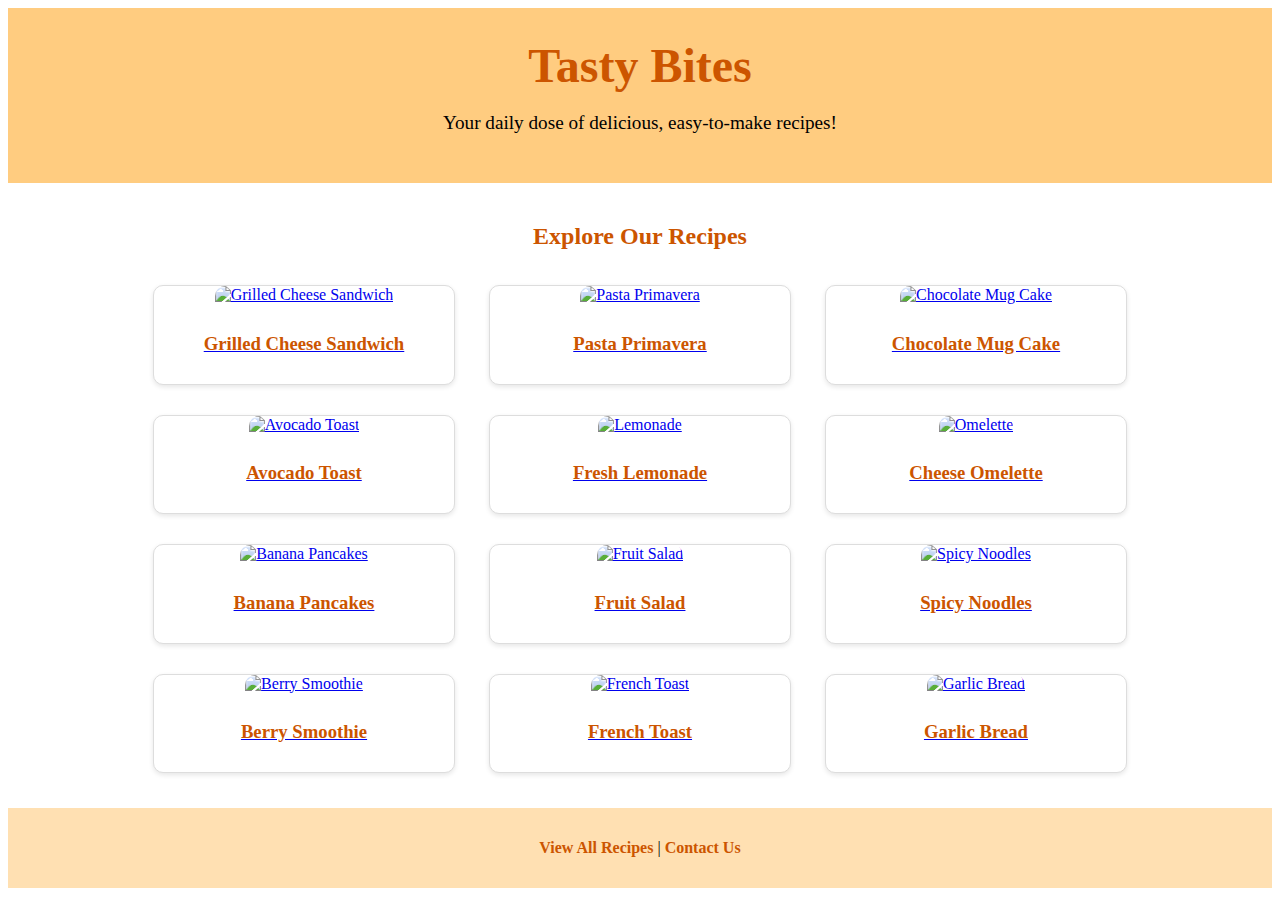
==== index.html @ 7ca5f87f "Add files via upload" ====
<!DOCTYPE html>
<html>
<head>
  <title>Tasty Bites - Home</title>
  <link rel="stylesheet" href="style.css">
</head>
<body>
  <header>
    <h1>Tasty Bites</h1>
    <p>Your daily dose of delicious, easy-to-make recipes!</p>
  </header>

  <section class="recipe-gallery">
    <h2>Explore Our Recipes</h2>
  
    <div class="card"><a href="grilled-cheese.html"><img src="grilled-cheese.JPG" alt="Grilled Cheese Sandwich"><h3>Grilled Cheese Sandwich</h3></a></div>
    <div class="card"><a href="pasta-primavera.html"><img src="pasta-primavera.JPG" alt="Pasta Primavera"><h3>Pasta Primavera</h3></a></div>
    <div class="card"><a href="chocolate-cake.html"><img src="chocolate-cake.JPG" alt="Chocolate Mug Cake"><h3>Chocolate Mug Cake</h3></a></div>
    <div class="card"><a href="avocado-toast.html"><img src="avocado-toast.JPG" alt="Avocado Toast"><h3>Avocado Toast</h3></a></div>
    <div class="card"><a href="lemonade.html"><img src="lemonade.JPG" alt="Lemonade"><h3>Fresh Lemonade</h3></a></div>
    <div class="card"><a href="omelette.html"><img src="omelette.JPG" alt="Omelette"><h3>Cheese Omelette</h3></a></div>
    <div class="card"><a href="banana-pancakes.html"><img src="banana-pancakes.JPG" alt="Banana Pancakes"><h3>Banana Pancakes</h3></a></div>
    <div class="card"><a href="fruit-salad.html"><img src="fruit-salad.JPG" alt="Fruit Salad"><h3>Fruit Salad</h3></a></div>
    <div class="card"><a href="noodles.html"><img src="noodles.JPG" alt="Spicy Noodles"><h3>Spicy Noodles</h3></a></div>
    <div class="card"><a href="smoothie.html"><img src="smoothie.JPG" alt="Berry Smoothie"><h3>Berry Smoothie</h3></a></div>
    <div class="card"><a href="french-toast.html"><img src="french-toast.JPG" alt="French Toast"><h3>French Toast</h3></a></div>
    <div class="card"><a href="garlic-bread.html"><img src="garlic-bread.JPG" alt="Garlic Bread"><h3>Garlic Bread</h3></a></div>
  </section>
  

  <footer>
    <p><a href="recipe.html">View All Recipes</a> | <a href="contact.html">Contact Us</a></p>
  </footer>
</body>
</html>
---- style.css ----
body {
  background: url('background.JPG') no-repeat center center fixed;
  background-size: cover;
}
  header {
    background-color: #ffcc80;
    padding: 30px;
    text-align: center;
  }
  
  header h1 {
    margin: 0;
    font-size: 3em;
    color: #cc5500;
  }
  
  header p {
    font-size: 1.2em;
  }
  
  .recipe-img {
    width: 300px;
    border-radius: 10px;
    display: block;
    margin: 20px auto;
  }
  
  .recipe-gallery {
    padding: 20px;
    text-align: center;
  }
  
  .recipe-gallery h2 {
    color: #cc5500;
  }
  
  .card {
    display: inline-block;
    width: 300px;
    margin: 15px;
    text-align: center;
    border: 1px solid #ddd;
    border-radius: 10px;
    background-color: white;
    box-shadow: 0 2px 5px rgba(0,0,0,0.1);
    transition: transform 0.2s;
  }
  
  .card:hover {
    transform: scale(1.03);
  }
  
  .card img {
    width: 100%;
    border-radius: 10px 10px 0 0;
  }
  
  .card h3 {
    padding: 10px;
    color: #cc5500;
  }
  
  footer {
    background-color: #ffe0b2;
    padding: 15px;
    text-align: center;
  }
  
  footer a {
    color: #cc5500;
    text-decoration: none;
    font-weight: bold;
  }
  
  footer a:hover {
    text-decoration: underline;
  }
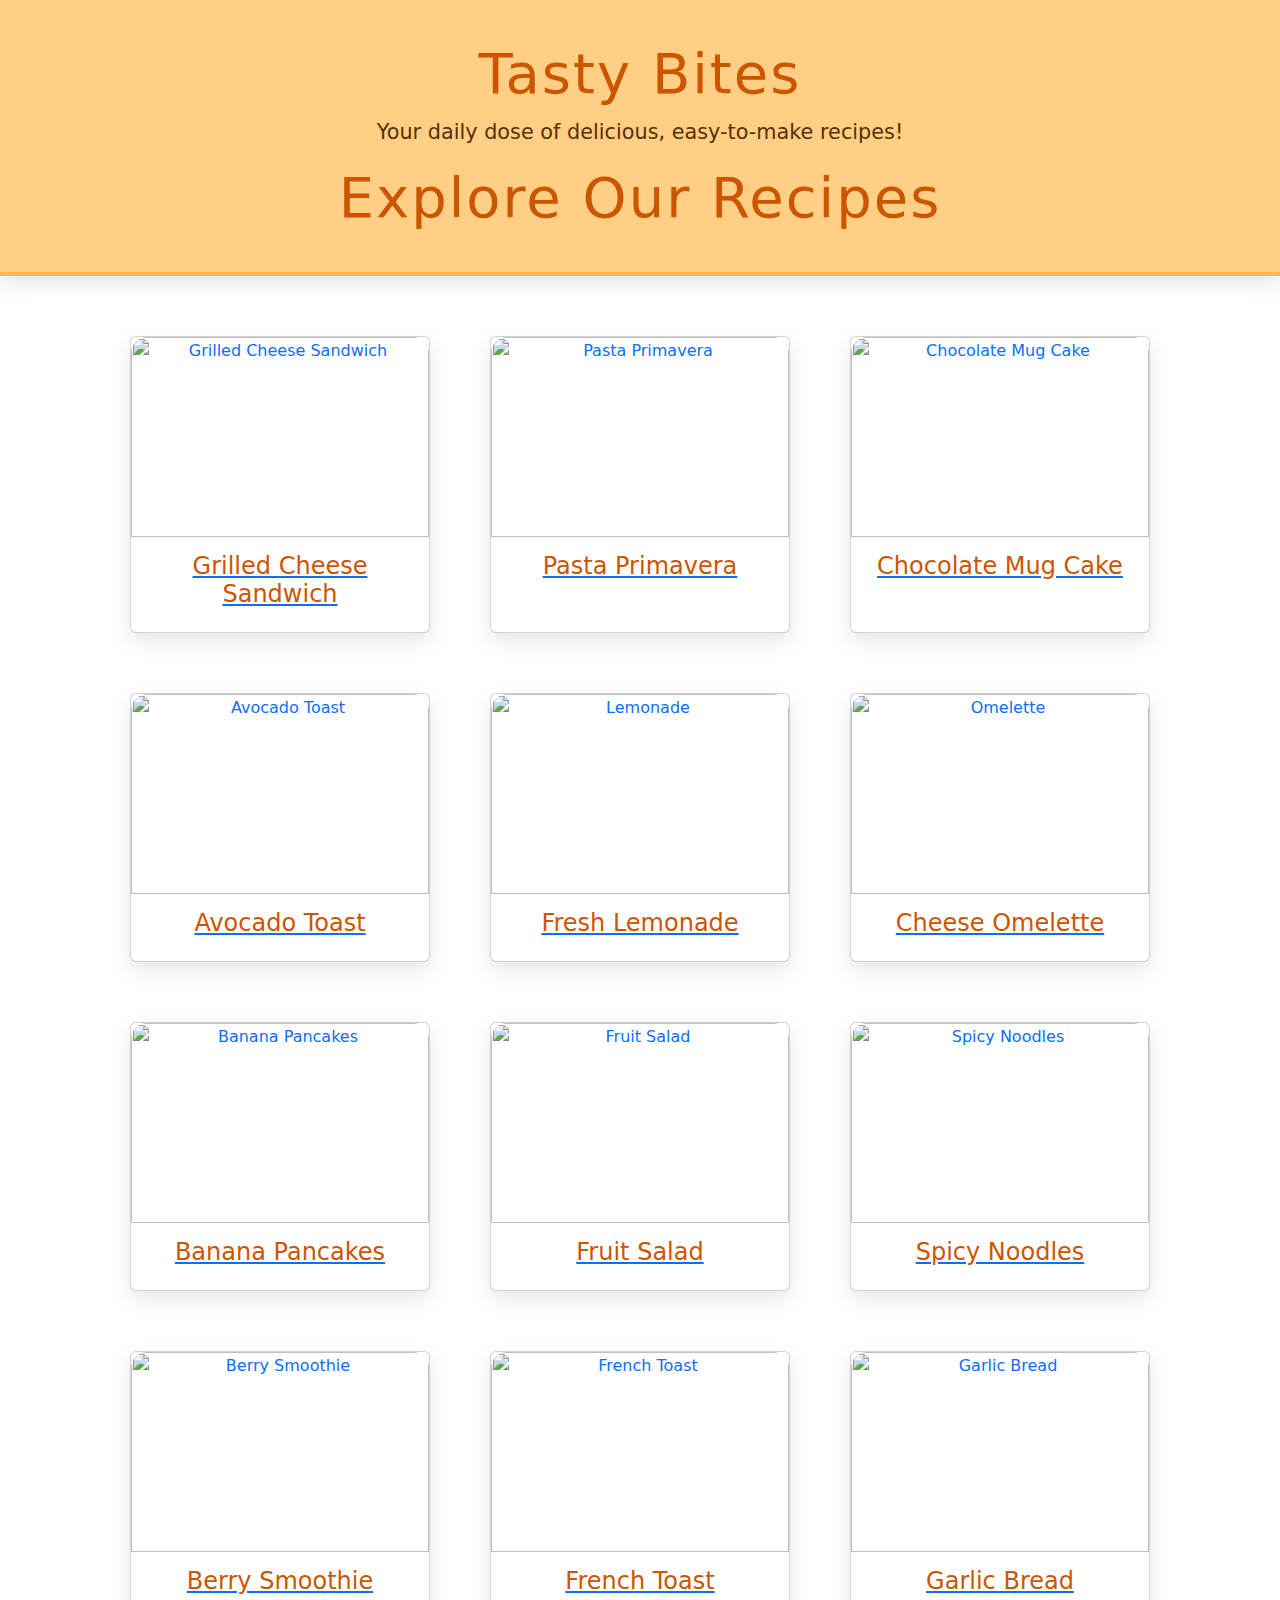
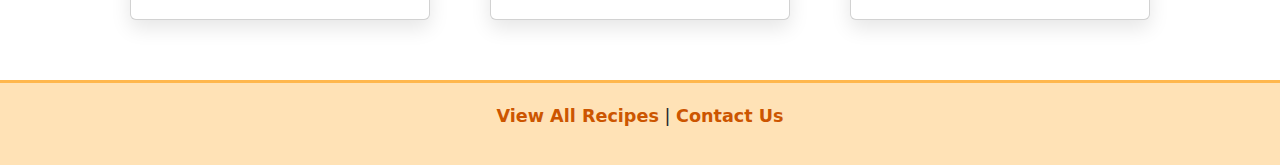
==== commit b5e3ddb8: "Add files via upload" ====
--- a/index.html
+++ b/index.html
@@ -1,17 +1,19 @@
-<!DOCTYPE html>
 <html>
 <head>
   <title>Tasty Bites - Home</title>
+  <meta name="google-site-verification" content="yXaChbriPRGT-d8zplDvJI-DIC9GOcrc65-7E2aHAZk" />
   <link rel="stylesheet" href="style.css">
+  <link href="https://cdn.jsdelivr.net/npm/bootstrap@5.3.3/dist/css/bootstrap.min.css" rel="stylesheet">
+  
 </head>
 <body>
   <header>
     <h1>Tasty Bites</h1>
     <p>Your daily dose of delicious, easy-to-make recipes!</p>
+    <h1>Explore Our Recipes</h1>
   </header>
 
   <section class="recipe-gallery">
-    <h2>Explore Our Recipes</h2>
   
     <div class="card"><a href="grilled-cheese.html"><img src="grilled-cheese.JPG" alt="Grilled Cheese Sandwich"><h3>Grilled Cheese Sandwich</h3></a></div>
     <div class="card"><a href="pasta-primavera.html"><img src="pasta-primavera.JPG" alt="Pasta Primavera"><h3>Pasta Primavera</h3></a></div>
@@ -31,5 +33,6 @@
   <footer>
     <p><a href="recipe.html">View All Recipes</a> | <a href="contact.html">Contact Us</a></p>
   </footer>
+  <script src="https://cdn.jsdelivr.net/npm/bootstrap@5.3.3/dist/js/bootstrap.bundle.min.js"></script>
 </body>
 </html>--- a/style.css
+++ b/style.css
@@ -1,77 +1,138 @@
+/* Background image for full screen */
 body {
   background: url('background.JPG') no-repeat center center fixed;
   background-size: cover;
+  font-family: 'Segoe UI', Tahoma, Geneva, Verdana, sans-serif;
+  margin: 0;
+  padding: 0;
+  color: #333;
 }
-  header {
-    background-color: #ffcc80;
-    padding: 30px;
-    text-align: center;
+
+/* Header style */
+header {
+  background-color: rgba(255, 204, 128, 0.95);
+  padding: 40px 20px;
+  text-align: center;
+  box-shadow: 0 8px 20px rgba(0, 0, 0, 0.1);
+  border-bottom: 4px solid #ffb74d;
+}
+
+header h1 {
+  margin: 0;
+  font-size: 3.5em;
+  color: #cc5500;
+  letter-spacing: 2px;
+}
+
+header p {
+  font-size: 1.3em;
+  color: #5c2e00;
+  margin-top: 10px;
+}
+
+/* Recipe image in center */
+.recipe-img {
+  width: 320px;
+  border-radius: 14px;
+  display: block;
+  margin: 30px auto;
+  box-shadow: 0 4px 12px rgba(0,0,0,0.2);
+}
+@media screen and (max-width: 768px) {
+  .card {
+    width: 90%;
   }
-  
-  header h1 {
-    margin: 0;
-    font-size: 3em;
-    color: #cc5500;
-  }
-  
-  header p {
-    font-size: 1.2em;
-  }
-  
-  .recipe-img {
-    width: 300px;
-    border-radius: 10px;
-    display: block;
-    margin: 20px auto;
-  }
-  
-  .recipe-gallery {
-    padding: 20px;
-    text-align: center;
-  }
-  
-  .recipe-gallery h2 {
-    color: #cc5500;
-  }
-  
-  .card {
-    display: inline-block;
-    width: 300px;
-    margin: 15px;
-    text-align: center;
-    border: 1px solid #ddd;
-    border-radius: 10px;
-    background-color: white;
-    box-shadow: 0 2px 5px rgba(0,0,0,0.1);
-    transition: transform 0.2s;
-  }
-  
-  .card:hover {
-    transform: scale(1.03);
-  }
-  
-  .card img {
-    width: 100%;
-    border-radius: 10px 10px 0 0;
-  }
-  
-  .card h3 {
-    padding: 10px;
-    color: #cc5500;
-  }
-  
-  footer {
-    background-color: #ffe0b2;
-    padding: 15px;
-    text-align: center;
-  }
-  
-  footer a {
-    color: #cc5500;
-    text-decoration: none;
-    font-weight: bold;
-  }
-  
-  footer a:hover {
-    text-decoration: underline;
-  }+}
+/* Gallery container */
+.recipe-gallery {
+  padding: 30px;
+  text-align: center;
+  background-color: rgba(255, 255, 255, 0.85);
+  margin: 20px;
+  border-radius: 16px;
+}
+
+.recipe-gallery h2 {
+  color: #cc5500;
+  font-size: 2em;
+  margin-bottom: 25px;
+}
+.ingredients-box {
+  background-color: rgba(255, 248, 220, 0.9); /* soft creamy background */
+  border: 2px solid #ffb84d; /* orange border */
+  border-radius: 15px;
+  padding: 25px;
+  margin: 30px auto;
+  width: 80%;
+  font-size: 1.3em;
+  font-family: 'Segoe UI', Tahoma, Geneva, Verdana, sans-serif;
+  color: #4b2e00;
+  box-shadow: 0 4px 8px rgba(0, 0, 0, 0.2);
+  line-height: 1.8;
+  transition: transform 0.3s;
+}
+
+.ingredients-box:hover {
+  transform: scale(1.02);
+  background-color: rgba(255, 236, 179, 0.95);
+}
+.recipe-gallery {
+  padding: 20px;
+  text-align: center;
+  display: flex;
+  flex-wrap: wrap;
+  justify-content: center;
+  gap: 20px;
+}
+
+/* Card styling */
+.card {
+  display: inline-block;
+  width: 300px;
+  margin: 20px;
+  text-align: center;
+  border-radius: 16px;
+  background-color: white;
+  box-shadow: 0 8px 20px rgba(0,0,0,0.1);
+  transition: transform 0.3s ease, box-shadow 0.3s ease;
+  overflow: hidden;
+}
+
+.card:hover {
+  transform: scale(1.05);
+  box-shadow: 0 10px 25px rgba(0,0,0,0.2);
+}
+
+.card img {
+  width: 100%;
+  height: 200px;
+  object-fit: cover;
+  border-radius: 16px 16px 0 0;
+}
+
+.card h3 {
+  padding: 15px 10px;
+  color: #cc5500;
+  font-size: 1.5em;
+}
+
+/* Footer styling */
+footer {
+  background-color: rgba(255, 224, 178, 0.95);
+  padding: 20px;
+  text-align: center;
+  font-size: 1.1em;
+  border-top: 3px solid #ffb74d;
+}
+
+footer a {
+  color: #cc5500;
+  text-decoration: none;
+  font-weight: bold;
+  transition: color 0.3s;
+}
+
+footer a:hover {
+  text-decoration: underline;
+  color: #ff6f00;
+}
